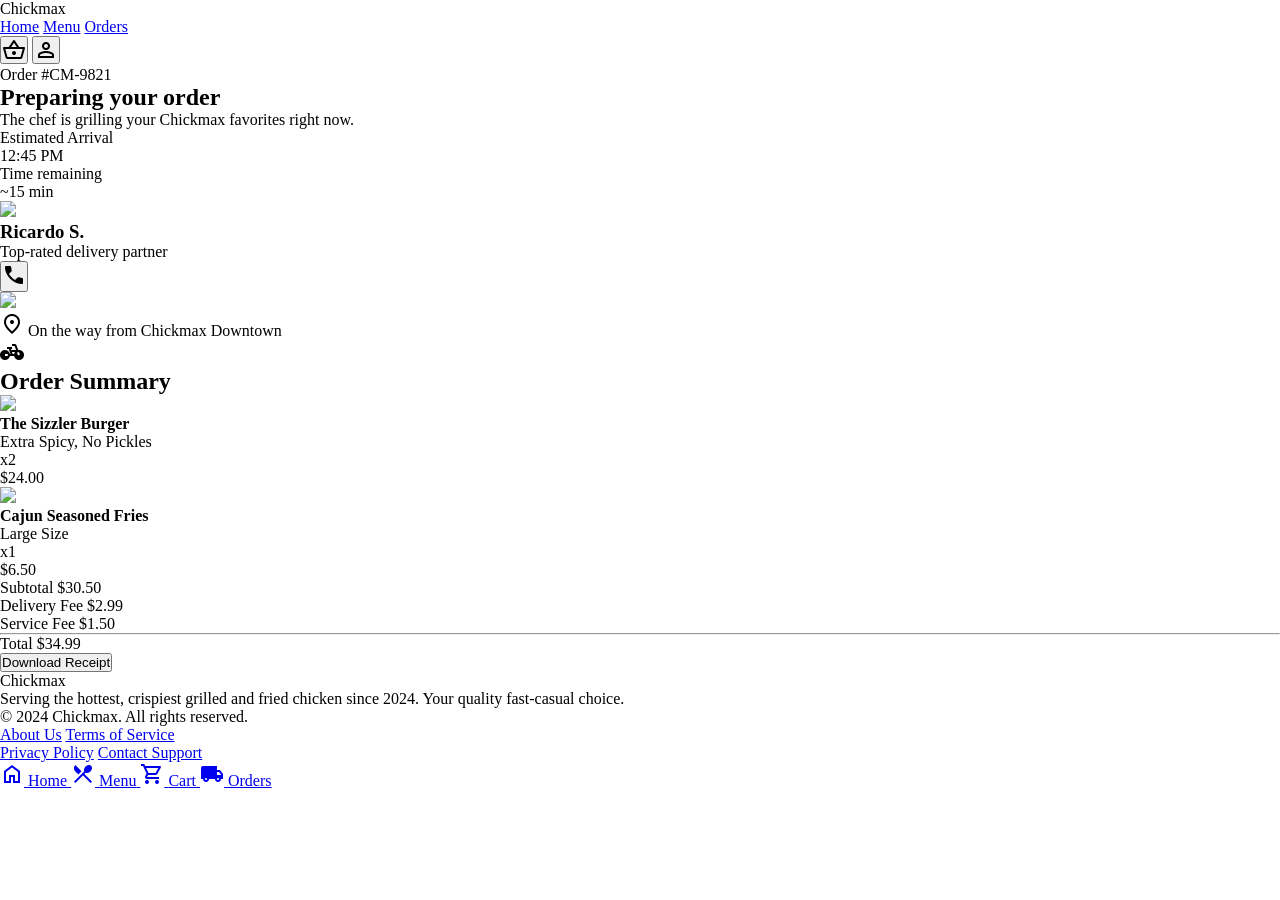
==== contact.html @ eaa4e974 "Initial commit" ====
<!DOCTYPE html>

<html class="light" lang="en"><head>
<meta charset="utf-8"/>
<meta content="width=device-width, initial-scale=1.0" name="viewport"/>
<title>Chickmax - Order Tracking</title>
<script src="https://cdn.tailwindcss.com?plugins=forms,container-queries"></script>
<link href="https://fonts.googleapis.com/css2?family=Plus+Jakarta+Sans:wght@700;800&amp;family=Work+Sans:wght@400;600&amp;display=swap" rel="stylesheet"/>
<link href="https://fonts.googleapis.com/css2?family=Material+Symbols+Outlined:wght,FILL@100..700,0..1&amp;display=swap" rel="stylesheet"/>
<link href="https://fonts.googleapis.com/css2?family=Material+Symbols+Outlined:wght,FILL@100..700,0..1&amp;display=swap" rel="stylesheet"/>
<link rel="stylesheet" href="css/shared.css">
<style>
        .material-symbols-outlined {
            font-variation-settings: 'FILL' 0, 'wght' 400, 'GRAD' 0, 'opsz' 24;
        }
        .pulse-orange {
            animation: pulse 2s cubic-bezier(0.4, 0, 0.6, 1) infinite;
        }
        @keyframes pulse {
            0%, 100% { opacity: 1; transform: scale(1); }
            50% { opacity: .8; transform: scale(1.05); }
        }
    </style>
<script id="tailwind-config">
        tailwind.config = {
            darkMode: "class",
            theme: {
                extend: {
                    "colors": {
                        "on-surface": "#1b1c19",
                        "on-tertiary-fixed": "#271900",
                        "inverse-surface": "#30312e",
                        "tertiary-fixed": "#ffdea8",
                        "on-error-container": "#93000a",
                        "surface-tint": "#a73a00",
                        "on-surface-variant": "#5b4137",
                        "tertiary-fixed-dim": "#ffba20",
                        "on-secondary": "#ffffff",
                        "on-tertiary-fixed-variant": "#5e4200",
                        "background": "#fbf9f4",
                        "on-secondary-fixed": "#1c1b1b",
                        "tertiary-container": "#bf8900",
                        "primary": "#a73a00",
                        "on-background": "#1b1c19",
                        "error-container": "#ffdad6",
                        "surface-bright": "#fbf9f4",
                        "primary-fixed-dim": "#ffb59a",
                        "outline": "#8f7065",
                        "on-primary": "#ffffff",
                        "on-tertiary": "#ffffff",
                        "primary-fixed": "#ffdbce",
                        "outline-variant": "#e4beb1",
                        "surface-container-high": "#eae8e3",
                        "on-secondary-fixed-variant": "#474746",
                        "on-primary-fixed": "#370e00",
                        "primary-container": "#ff5c00",
                        "surface-container": "#f0eee9",
                        "on-primary-container": "#521800",
                        "surface-dim": "#dbdad5",
                        "error": "#ba1a1a",
                        "secondary-fixed-dim": "#c8c6c5",
                        "inverse-on-surface": "#f2f1ec",
                        "surface-variant": "#e4e2dd",
                        "surface-container-highest": "#e4e2dd",
                        "on-error": "#ffffff",
                        "inverse-primary": "#ffb59a",
                        "surface": "#fbf9f4",
                        "secondary-container": "#e2dfde",
                        "surface-container-lowest": "#ffffff",
                        "tertiary": "#7c5800",
                        "secondary-fixed": "#e5e2e1",
                        "on-tertiary-container": "#3b2800",
                        "on-primary-fixed-variant": "#802a00",
                        "secondary": "#5f5e5e",
                        "surface-container-low": "#f5f3ee",
                        "on-secondary-container": "#636262"
                    },
                    "borderRadius": {
                        "DEFAULT": "0.25rem",
                        "lg": "0.5rem",
                        "xl": "0.75rem",
                        "full": "9999px"
                    },
                    "spacing": {
                        "margin-desktop": "64px",
                        "xs": "4px",
                        "base": "8px",
                        "sm": "12px",
                        "gutter": "24px",
                        "lg": "48px",
                        "xl": "80px",
                        "margin-mobile": "16px",
                        "md": "24px"
                    },
                    "fontFamily": {
                        "headline-lg": ["Plus Jakarta Sans"],
                        "body-lg": ["Work Sans"],
                        "headline-md": ["Plus Jakarta Sans"],
                        "label-md": ["Work Sans"],
                        "body-md": ["Work Sans"],
                        "display-lg": ["Plus Jakarta Sans"],
                        "label-lg": ["Work Sans"]
                    },
                    "fontSize": {
                        "headline-lg-mobile": ["24px", {"lineHeight": "1.2", "fontWeight": "700"}],
                        "headline-lg": ["32px", {"lineHeight": "1.2", "fontWeight": "700"}],
                        "body-lg": ["18px", {"lineHeight": "1.6", "fontWeight": "400"}],
                        "headline-md": ["24px", {"lineHeight": "1.3", "fontWeight": "700"}],
                        "label-md": ["12px", {"lineHeight": "1.2", "fontWeight": "600"}],
                        "body-md": ["16px", {"lineHeight": "1.5", "fontWeight": "400"}],
                        "display-lg-mobile": ["36px", {"lineHeight": "1.1", "fontWeight": "800"}],
                        "display-lg": ["48px", {"lineHeight": "1.1", "letterSpacing": "-0.02em", "fontWeight": "800"}],
                        "label-lg": ["14px", {"lineHeight": "1.2", "letterSpacing": "0.05em", "fontWeight": "600"}]
                    }
                },
            },
        }
    </script>
</head>
<body class="bg-background text-on-background font-body-md">
<!-- TopAppBar -->
<header class="bg-background dark:bg-on-surface shadow-sm docked full-width top-0 sticky z-50 transition-all duration-300" id="main-header">
<nav class="flex justify-between items-center w-full px-margin-mobile md:px-margin-desktop py-4 max-w-7xl mx-auto">
<div class="font-headline-lg text-headline-lg font-black text-primary dark:text-primary-fixed">Chickmax</div>
<div class="hidden md:flex items-center gap-gutter">
<a class="text-on-surface-variant dark:text-surface-variant font-label-lg hover:text-primary transition-colors duration-200" href="index.html">Home</a>
<a class="text-on-surface-variant dark:text-surface-variant font-label-lg hover:text-primary transition-colors duration-200" href="menu.html">Menu</a>
<a class="text-primary font-bold border-b-2 border-primary font-label-lg hover:text-primary transition-colors duration-200" href="contact.html">Orders</a>
</div>
<div class="flex items-center gap-4">
<button class="material-symbols-outlined text-on-surface-variant dark:text-surface-variant text-[24px] hover:text-primary transition-colors active:scale-95 transition-transform duration-150" data-icon="shopping_basket">shopping_basket</button>
<button class="material-symbols-outlined text-on-surface-variant dark:text-surface-variant text-[24px] hover:text-primary transition-colors active:scale-95 transition-transform duration-150" data-icon="person">person</button>
</div>
</nav>
</header>
<main class="max-w-7xl mx-auto px-margin-mobile md:px-margin-desktop py-md md:py-xl min-h-[calc(100vh-180px)]">
<!-- Status & Delivery Section -->
<div class="grid grid-cols-1 lg:grid-cols-12 gap-gutter items-start">
<!-- Left: Status Info -->
<div class="lg:col-span-5 space-y-md">
<section class="bg-surface-container-lowest p-md md:p-lg rounded-xl shadow-[0_4px_12px_rgba(255,92,0,0.08)]">
<div class="flex items-center gap-base mb-sm">
<span class="w-3 h-3 bg-primary rounded-full pulse-orange"></span>
<span class="font-label-lg text-primary uppercase tracking-widest">Order #CM-9821</span>
</div>
<h1 class="font-headline-lg text-headline-lg-mobile md:text-headline-lg text-on-surface mb-xs">Preparing your order</h1>
<p class="font-body-md text-on-surface-variant">The chef is grilling your Chickmax favorites right now.</p>
<div class="mt-lg flex items-center justify-between bg-surface-container rounded-xl p-md">
<div>
<p class="font-label-md text-on-surface-variant uppercase">Estimated Arrival</p>
<p class="font-display-lg text-headline-lg text-primary">12:45 PM</p>
</div>
<div class="text-right">
<p class="font-label-md text-on-surface-variant uppercase">Time remaining</p>
<p class="font-display-lg text-headline-lg text-primary">~15 min</p>
</div>
</div>
</section>
<!-- Driver Card -->
<section class="bg-surface-container-lowest p-md rounded-xl shadow-sm border border-outline-variant flex items-center gap-md">
<div class="w-16 h-16 rounded-full overflow-hidden bg-surface-variant">
<img class="w-full h-full object-cover" data-alt="A professional delivery driver headshot with a friendly smile, wearing a clean branded uniform. The lighting is bright and natural, reflecting a high-quality fast-casual service brand aesthetic. The background is slightly blurred but suggests a modern urban environment with a warm, energetic vibe consistent with the charcoal and orange brand palette." src="https://lh3.googleusercontent.com/aida-public/[base64]"/>
</div>
<div class="flex-1">
<h3 class="font-headline-md text-on-surface">Ricardo S.</h3>
<p class="font-body-md text-on-surface-variant">Top-rated delivery partner</p>
</div>
<button class="bg-primary text-on-primary w-12 h-12 rounded-full flex items-center justify-center shadow-lg active:scale-90 transition-transform">
<span class="material-symbols-outlined" style="font-variation-settings: 'FILL' 1;">call</span>
</button>
</section>
</div>
<!-- Right: Map Section -->
<div class="lg:col-span-7 h-[400px] lg:h-[600px] rounded-xl overflow-hidden shadow-lg relative border-4 border-surface-container-lowest">
<div class="absolute inset-0 bg-surface-variant">
<img class="w-full h-full object-cover opacity-80" data-alt="A stylized digital map showing a city landscape with a highlighted delivery route. A pulsing orange icon represents the delivery driver moving through a clean, light-mode grid of streets. The aesthetic is modern and high-contrast, using the brand's primary orange for the route and charcoal accents for points of interest, creating an interactive and premium feel." data-location="New York" src="https://lh3.googleusercontent.com/aida-public/[base64]"/>
</div>
<!-- Map Overlay -->
<div class="absolute top-md left-md bg-on-surface text-on-primary-fixed px-md py-sm rounded-full shadow-lg flex items-center gap-sm">
<span class="material-symbols-outlined text-primary-container">location_on</span>
<span class="font-label-lg">On the way from Chickmax Downtown</span>
</div>
<!-- Custom Marker Overlay (Visual Mockup) -->
<div class="absolute top-1/2 left-1/2 -translate-x-1/2 -translate-y-1/2">
<div class="relative">
<div class="w-10 h-10 bg-primary-container rounded-full flex items-center justify-center shadow-lg border-2 border-white pulse-orange">
<span class="material-symbols-outlined text-on-primary-container" style="font-variation-settings: 'FILL' 1;">pedal_bike</span>
</div>
</div>
</div>
</div>
</div>
<!-- Order Summary Detail -->
<section class="mt-lg md:mt-xl">
<h2 class="font-headline-md text-headline-md text-on-surface mb-md">Order Summary</h2>
<div class="grid grid-cols-1 md:grid-cols-3 gap-gutter">
<div class="md:col-span-2 space-y-base">
<!-- Item 1 -->
<div class="bg-surface-container-lowest p-md rounded-xl flex items-center gap-md border border-outline-variant">
<div class="w-20 h-20 rounded-lg overflow-hidden flex-shrink-0">
<img class="w-full h-full object-cover" data-alt="Close up photography of a crispy fried chicken sandwich with fresh lettuce and sauce on a toasted bun. The lighting is high-contrast, emphasizing the golden texture of the chicken. The shot is vibrant and appetizing, styled for a premium fast-casual dining experience with a warm, energetic atmosphere." src="https://lh3.googleusercontent.com/aida-public/[base64]"/>
</div>
<div class="flex-1">
<h4 class="font-headline-md text-on-surface text-body-lg">The Sizzler Burger</h4>
<p class="font-body-md text-on-surface-variant">Extra Spicy, No Pickles</p>
</div>
<div class="text-right">
<p class="font-label-lg text-on-surface">x2</p>
<p class="font-headline-md text-primary">$24.00</p>
</div>
</div>
<!-- Item 2 -->
<div class="bg-surface-container-lowest p-md rounded-xl flex items-center gap-md border border-outline-variant">
<div class="w-20 h-20 rounded-lg overflow-hidden flex-shrink-0">
<img class="w-full h-full object-cover" data-alt="A bowl of golden, crispy seasoned fries served in a branded container. The shot features warm lighting and shallow depth of field, highlighting the salt crystals and spices. The vibe is high-energy and modern, fitting for a premium digital culinary service." src="https://lh3.googleusercontent.com/aida-public/[base64]"/>
</div>
<div class="flex-1">
<h4 class="font-headline-md text-on-surface text-body-lg">Cajun Seasoned Fries</h4>
<p class="font-body-md text-on-surface-variant">Large Size</p>
</div>
<div class="text-right">
<p class="font-label-lg text-on-surface">x1</p>
<p class="font-headline-md text-primary">$6.50</p>
</div>
</div>
</div>
<!-- Total Column -->
<div class="bg-surface-container p-md md:p-lg rounded-xl flex flex-col justify-between border-t-4 border-primary">
<div class="space-y-sm">
<div class="flex justify-between font-body-md">
<span class="text-on-surface-variant">Subtotal</span>
<span class="text-on-surface">$30.50</span>
</div>
<div class="flex justify-between font-body-md">
<span class="text-on-surface-variant">Delivery Fee</span>
<span class="text-on-surface">$2.99</span>
</div>
<div class="flex justify-between font-body-md">
<span class="text-on-surface-variant">Service Fee</span>
<span class="text-on-surface">$1.50</span>
</div>
<hr class="border-outline-variant my-base"/>
<div class="flex justify-between font-headline-md">
<span class="text-on-surface">Total</span>
<span class="text-primary">$34.99</span>
</div>
</div>
<button class="w-full mt-lg bg-on-surface text-on-primary-fixed py-md rounded-full font-label-lg hover:opacity-90 transition-opacity active:scale-95">
                        Download Receipt
                    </button>
</div>
</div>
</section>
</main>
<!-- Footer -->
<footer class="bg-on-surface dark:bg-surface-container-lowest border-t border-outline-variant w-full py-xl px-margin-mobile md:px-margin-desktop grid grid-cols-1 md:grid-cols-2 gap-md">
<div>
<div class="font-headline-md text-headline-md text-primary-fixed mb-sm">Chickmax</div>
<p class="text-surface-variant font-body-md mb-md max-w-sm">Serving the hottest, crispiest grilled and fried chicken since 2024. Your quality fast-casual choice.</p>
<p class="text-surface-variant font-label-lg">© 2024 Chickmax. All rights reserved.</p>
</div>
<div class="grid grid-cols-2 gap-md">
<div class="flex flex-col gap-sm">
<a class="text-surface-variant hover:text-primary-fixed-dim transition-colors font-label-lg" href="#">About Us</a>
<a class="text-surface-variant hover:text-primary-fixed-dim transition-colors font-label-lg" href="#">Terms of Service</a>
</div>
<div class="flex flex-col gap-sm">
<a class="text-surface-variant hover:text-primary-fixed-dim transition-colors font-label-lg" href="#">Privacy Policy</a>
<a class="text-surface-variant hover:text-primary-fixed-dim transition-colors font-label-lg" href="#">Contact Support</a>
</div>
</div>
</footer>
<!-- BottomNavBar (Mobile Only) -->
<nav class="fixed bottom-0 left-0 w-full z-50 flex justify-around items-center px-4 py-2 pb-safe bg-surface dark:bg-inverse-surface shadow-[0_-4px_12px_rgba(255,92,0,0.08)] md:hidden rounded-t-xl">
<a class="flex flex-col items-center justify-center text-on-surface-variant dark:text-surface-variant hover:bg-surface-container-high transition-colors active:scale-90 transition-transform px-4 py-1" href="index.html">
<span class="material-symbols-outlined" data-icon="home">home</span>
<span class="font-label-md text-label-md-mobile">Home</span>
</a>
<a class="flex flex-col items-center justify-center text-on-surface-variant dark:text-surface-variant hover:bg-surface-container-high transition-colors active:scale-90 transition-transform px-4 py-1" href="menu.html">
<span class="material-symbols-outlined" data-icon="restaurant_menu">restaurant_menu</span>
<span class="font-label-md text-label-md-mobile">Menu</span>
</a>
<a class="flex flex-col items-center justify-center text-on-surface-variant dark:text-surface-variant hover:bg-surface-container-high transition-colors active:scale-90 transition-transform px-4 py-1" href="orders.html">
<span class="material-symbols-outlined" data-icon="shopping_cart">shopping_cart</span>
<span class="font-label-md text-label-md-mobile">Cart</span>
</a>
<a class="flex flex-col items-center justify-center bg-primary-container dark:bg-primary text-on-primary-container dark:text-on-primary rounded-full px-4 py-1 active:scale-90 transition-transform hover:scale-105" href="contact.html">
<span class="material-symbols-outlined" style="font-variation-settings: 'FILL' 1;" data-icon="local_shipping">local_shipping</span>
<span class="font-label-md text-label-md-mobile">Orders</span>
</a>
</nav>
<script src="js/shared.js"></script>
<script>
        // Header shadow on scroll micro-interaction
        window.addEventListener('scroll', () => {
            const header = document.getElementById('main-header');
            if (window.scrollY > 50) {
                header.classList.add('shadow-md');
                header.classList.remove('shadow-sm');
            } else {
                header.classList.add('shadow-sm');
                header.classList.remove('shadow-md');
            }
        });

        // Micro-interaction for driver button
        const driverBtn = document.querySelector('button .material-symbols-outlined[style*="FILL: 1"]')?.parentElement;
        if (driverBtn) {
            driverBtn.addEventListener('click', () => {
                alert('Connecting you to Ricardo...');
            });
        }
    </script>
</body></html>
---- css/shared.css ----
/* Shared styles for Chickmax website */

* {
    margin: 0;
    padding: 0;
    box-sizing: border-box;
}

html {
    scroll-behavior: smooth;
}

body {
    overflow-x: hidden;
}

/* Utility Classes */
.hide-scrollbar::-webkit-scrollbar {
    display: none;
}

.hide-scrollbar {
    -ms-overflow-style: none;
    scrollbar-width: none;
}

/* Smooth transitions */
a, button {
    transition: all 0.2s ease-in-out;
}

/* Mobile bottom navbar safe area */
@supports (padding: max(0px)) {
    nav.fixed.bottom-0 {
        padding-bottom: max(0.5rem, env(safe-area-inset-bottom));
    }
}

/* Focus states for accessibility */
button:focus-visible,
a:focus-visible,
input:focus-visible {
    outline: 2px solid currentColor;
    outline-offset: 2px;
}

/* Prevent layout shift from scrollbar */
html {
    overflow-y: scroll;
}
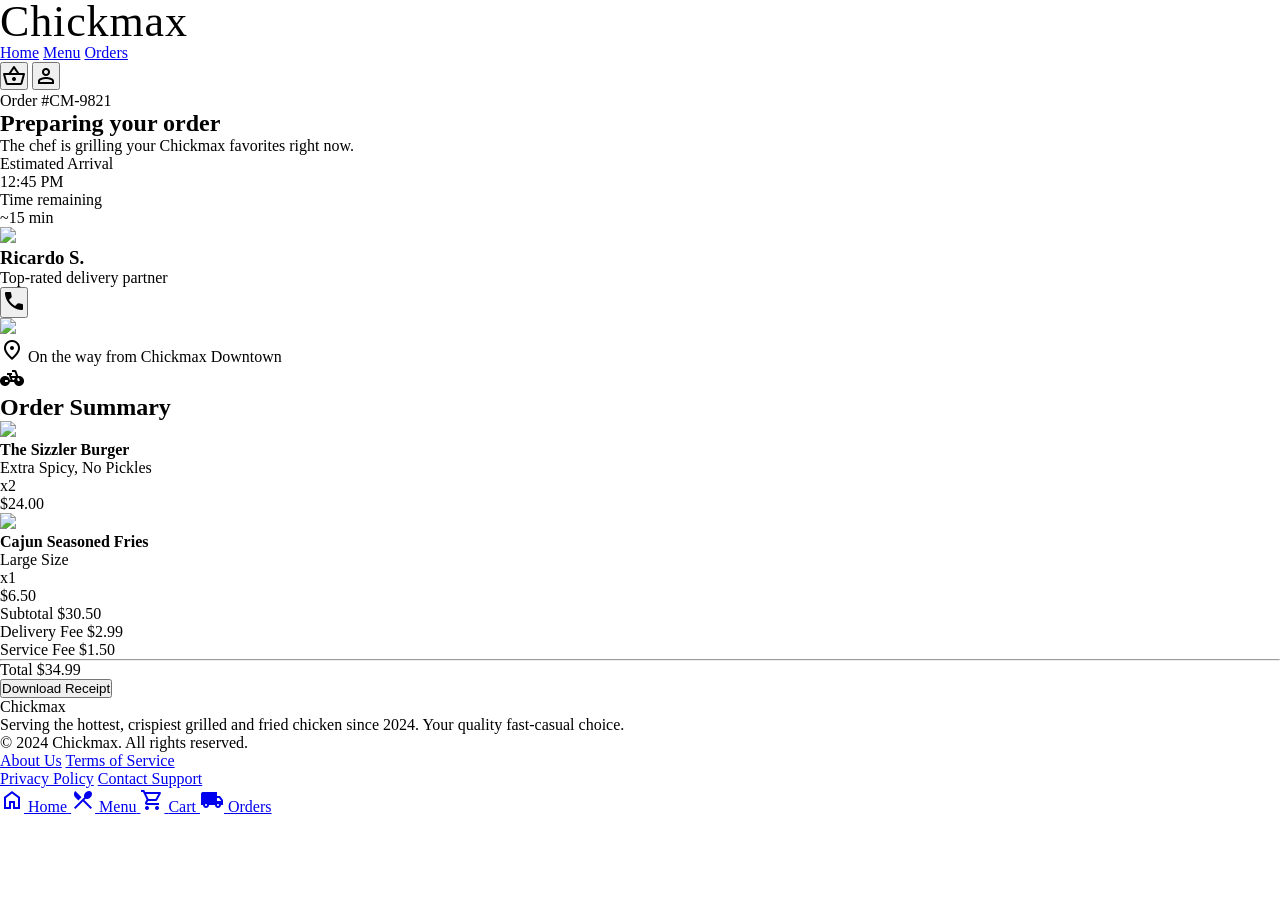
==== commit fba1d2c4: "Update navbar brand font" ====
--- a/contact.html
+++ b/contact.html
@@ -121,7 +121,7 @@
 <!-- TopAppBar -->
 <header class="bg-background dark:bg-on-surface shadow-sm docked full-width top-0 sticky z-50 transition-all duration-300" id="main-header">
 <nav class="flex justify-between items-center w-full px-margin-mobile md:px-margin-desktop py-4 max-w-7xl mx-auto">
-<div class="font-headline-lg text-headline-lg font-black text-primary dark:text-primary-fixed">Chickmax</div>
+<div class="chickmax-nav-logo text-primary dark:text-primary-fixed">Chickmax</div>
 <div class="hidden md:flex items-center gap-gutter">
 <a class="text-on-surface-variant dark:text-surface-variant font-label-lg hover:text-primary transition-colors duration-200" href="index.html">Home</a>
 <a class="text-on-surface-variant dark:text-surface-variant font-label-lg hover:text-primary transition-colors duration-200" href="menu.html">Menu</a>
--- a/css/shared.css
+++ b/css/shared.css
@@ -1,3 +1,5 @@
+@import url('https://fonts.cdnfonts.com/css/black-street');
+
 /* Shared styles for Chickmax website */
 
 * {
@@ -12,6 +14,15 @@
 
 body {
     overflow-x: hidden;
+}
+
+.chickmax-nav-logo {
+    font-family: 'Black Street', 'Great Vibes', 'Brush Script MT', cursive !important;
+    font-size: clamp(2rem, 4vw, 2.75rem);
+    font-weight: 400 !important;
+    line-height: 1;
+    letter-spacing: 0.02em;
+    white-space: nowrap;
 }
 
 /* Utility Classes */
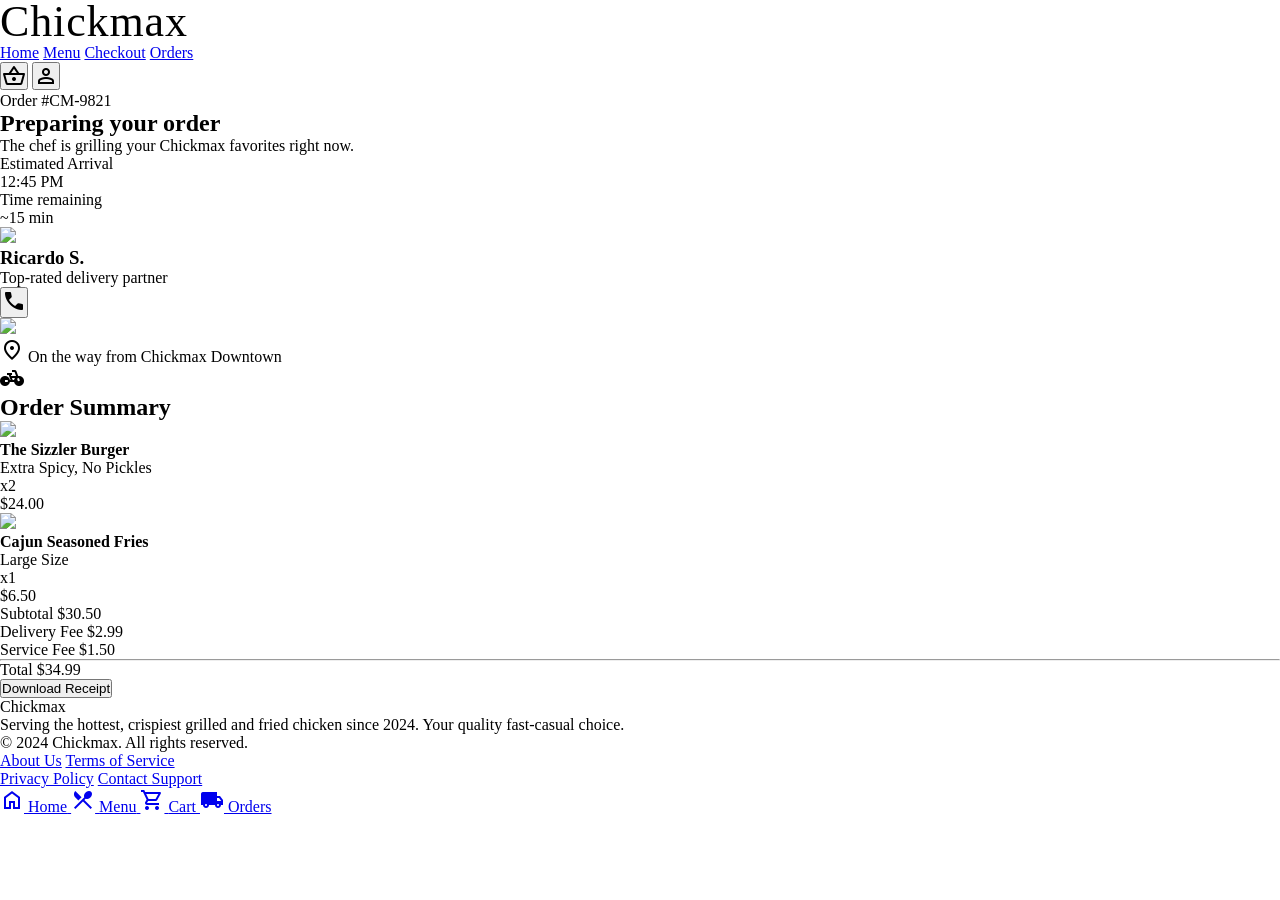
==== commit b08a33c0: "Update desktop orders nav and tracking text" ====
--- a/contact.html
+++ b/contact.html
@@ -125,6 +125,7 @@
 <div class="hidden md:flex items-center gap-gutter">
 <a class="text-on-surface-variant dark:text-surface-variant font-label-lg hover:text-primary transition-colors duration-200" href="index.html">Home</a>
 <a class="text-on-surface-variant dark:text-surface-variant font-label-lg hover:text-primary transition-colors duration-200" href="menu.html">Menu</a>
+<a class="text-on-surface-variant dark:text-surface-variant font-label-lg hover:text-primary transition-colors duration-200" href="orders.html">Checkout</a>
 <a class="text-primary font-bold border-b-2 border-primary font-label-lg hover:text-primary transition-colors duration-200" href="contact.html">Orders</a>
 </div>
 <div class="flex items-center gap-4">
@@ -176,7 +177,7 @@
 <img class="w-full h-full object-cover opacity-80" data-alt="A stylized digital map showing a city landscape with a highlighted delivery route. A pulsing orange icon represents the delivery driver moving through a clean, light-mode grid of streets. The aesthetic is modern and high-contrast, using the brand's primary orange for the route and charcoal accents for points of interest, creating an interactive and premium feel." data-location="New York" src="https://lh3.googleusercontent.com/aida-public/[base64]"/>
 </div>
 <!-- Map Overlay -->
-<div class="absolute top-md left-md bg-on-surface text-on-primary-fixed px-md py-sm rounded-full shadow-lg flex items-center gap-sm">
+<div class="absolute top-md left-md bg-on-surface text-white px-md py-sm rounded-full shadow-lg flex items-center gap-sm">
 <span class="material-symbols-outlined text-primary-container">location_on</span>
 <span class="font-label-lg">On the way from Chickmax Downtown</span>
 </div>
@@ -245,7 +246,7 @@
 <span class="text-primary">$34.99</span>
 </div>
 </div>
-<button class="w-full mt-lg bg-on-surface text-on-primary-fixed py-md rounded-full font-label-lg hover:opacity-90 transition-opacity active:scale-95">
+<button class="w-full mt-lg bg-on-surface text-white py-md rounded-full font-label-lg hover:opacity-90 transition-opacity active:scale-95">
                         Download Receipt
                     </button>
 </div>
